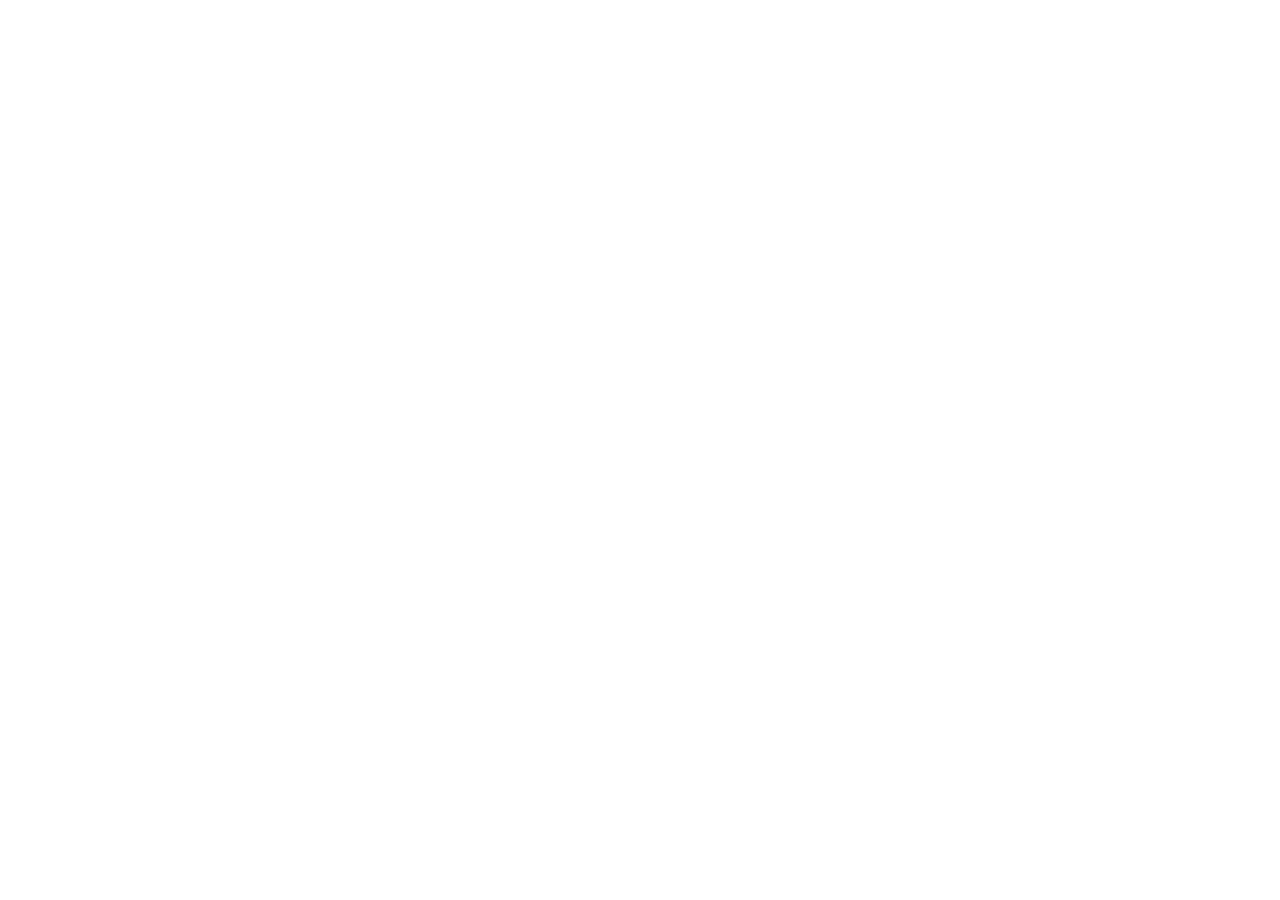
==== simulation/index.html @ 8023aec8 "https://virtual-labs.github.io/exp-minimum-spanning-tree-iiith click on the link to test your code." ====
<!DOCTYPE html>
<html>
<head>
	<!-- Add CSS at the head of HTML file -->
    <link rel="stylesheet" href="./css/main.css">
</head>
<body>
		<!-- Your code goes here-->

	<!-- Add JS at the bottom of HTML file --> 
        <script src="./js/main.js"></script>
<script src="../assets/js/iframeResize.js"></script></body>
</html>
---- simulation/css/main.css ----
/* You CSS goes in here */
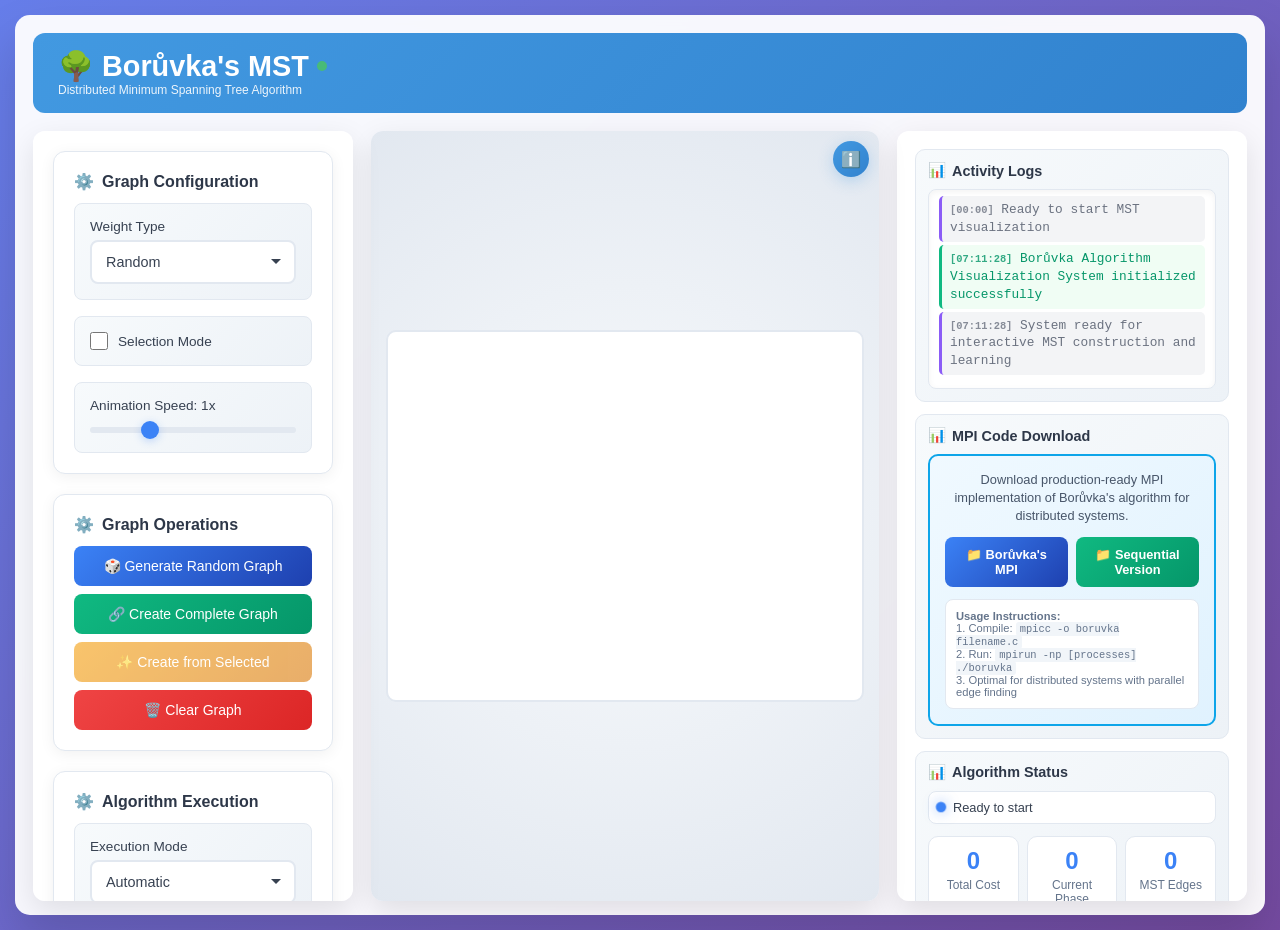
==== commit 1984b92e: "https://virtual-labs.github.io/exp-minimum-spanning-tree-iiith click on the link to test your code." ====
--- a/simulation/index.html
+++ b/simulation/index.html
@@ -1,13 +1,355 @@
 <!DOCTYPE html>
-<html>
+<html lang="en">
 <head>
-	<!-- Add CSS at the head of HTML file -->
-    <link rel="stylesheet" href="./css/main.css">
+    <meta charset="UTF-8">
+    <meta name="viewport" content="width=device-width, initial-scale=1.0, maximum-scale=1.0, user-scalable=no">
+    <meta name="description" content="Interactive visualization of Borůvka's Minimum Spanning Tree Algorithm for distributed systems">
+    <meta name="theme-color" content="#4299e1">
+    <title>Borůvka's MST Algorithm Visualizer</title>
+    <link rel="stylesheet" href="styles.css">
 </head>
 <body>
-		<!-- Your code goes here-->
-
-	<!-- Add JS at the bottom of HTML file --> 
-        <script src="./js/main.js"></script>
-<script src="../assets/js/iframeResize.js"></script></body>
-</html>
+    <div class="app-container">
+        <header class="header">
+            <div>
+                <h1>
+                    🌳 Borůvka's MST
+                    <div class="status-indicator"></div>
+                </h1>
+                <div class="subtitle">
+                    Distributed Minimum Spanning Tree Algorithm
+                </div>
+            </div>
+            <button class="mobile-nav-toggle" id="mobileNavToggle" aria-label="Toggle controls menu">
+                <div class="hamburger">
+                    <span></span>
+                    <span></span>
+                    <span></span>
+                </div>
+                <span>Controls</span>
+            </button>
+        </header>
+
+        <!-- Overlay for mobile panel -->
+        <div class="panel-overlay" id="panelOverlay"></div>
+
+        <div class="controls-panel" id="controlsPanel">
+            <div class="control-section">
+                <h3>Graph Configuration</h3>
+                <div class="control-group">
+                    <label for="weightType">Weight Type</label>
+                    <select id="weightType" onchange="updateWeightType()">
+                        <option value="random" selected>Random</option>
+                        <option value="distance">Distance-based</option>
+                    </select>
+                </div>
+
+                <div class="control-group">
+                    <div class="checkbox-group">
+                        <input type="checkbox" id="selectMode" onchange="toggleSelectMode()">
+                        <label for="selectMode">Selection Mode</label>
+                    </div>
+                </div>
+
+                <div class="control-group">
+                    <label for="speed">Animation Speed: <span id="speedValue">1x</span></label>
+                    <input type="range" id="speed" class="speed-slider" min="0.25" max="3" step="0.25" value="1" oninput="updateSpeedDisplay()">
+                </div>
+            </div>
+
+            <div class="control-section">
+                <h3>Graph Operations</h3>
+                <button class="btn btn-primary" onclick="generateRandomGraph()">
+                    🎲 Generate Random Graph
+                </button>
+                
+                <button class="btn btn-success" onclick="createCompleteGraph()" id="completeGraphBtn">
+                    🔗 Create Complete Graph
+                </button>
+                
+                <button class="btn btn-warning" onclick="createGraphFromSelected()" id="createGraphBtn" disabled>
+                    ✨ Create from Selected
+                </button>
+                
+                <button class="btn btn-danger" onclick="clearGraph()">
+                    🗑️ Clear Graph
+                </button>
+            </div>
+
+            <div class="control-section">
+                <h3>Algorithm Execution</h3>
+                <div class="control-group">
+                    <label for="executionMode">Execution Mode</label>
+                    <select id="executionMode" onchange="updateExecutionMode()">
+                        <option value="automatic" selected>Automatic</option>
+                        <option value="manual">Step-by-Step (Manual)</option>
+                    </select>
+                </div>
+                
+                <button class="btn btn-success" onclick="startDistributedBoruvka()" id="distributedBtn">
+                    📡 Run Distributed Borůvka's Algorithm
+                </button>
+                
+                <button class="btn btn-warning" onclick="nextStep()" id="nextStepBtn" disabled style="display: none;">
+                    ➡️ Next Step / Start Algorithm
+                </button>
+                
+                <button class="btn btn-warning" onclick="resetVisualization()" id="resetBtn">
+                    🔄 Reset Visualization
+                </button>
+            </div>
+
+            <div class="selected-points" id="selectedPointsPanel">
+                <h5>Selected Points</h5>
+                <div class="point-list" id="selectedPointsList"></div>
+            </div>
+        </div>
+
+        <div class="experiment-area">
+            <button class="info-btn" id="infoBtn" onclick="showInfo()" title="Information Guide (F1 or Ctrl+H)">ℹ️</button>
+            <canvas id="canvas" width="900" height="700"></canvas>
+        </div>
+
+        <div class="observations-panel">
+            <div class="status-section">
+                <h4>Activity Logs</h4>
+                <div class="logs" id="activityLogs">
+                    <div class="log-entry message">
+                        <span class="timestamp">[00:00]</span> Ready to start MST visualization
+                    </div>
+                </div>
+            </div>
+
+            <div class="status-section">
+                <h4>MPI Code Download</h4>
+                <div class="mpi-download-section">
+                    <div class="mpi-description">
+                        Download production-ready MPI implementation of Borůvka's algorithm for distributed systems.
+                    </div>
+                    
+                    <div class="mpi-buttons">
+                        <button onclick="downloadMPIBoruvka()" class="mpi-btn">
+                            📁 Borůvka's MPI
+                        </button>
+                        <button onclick="downloadSequentialBoruvka()" class="mpi-btn secondary">
+                            📁 Sequential Version
+                        </button>
+                    </div>
+                    
+                    <div class="mpi-instructions">
+                        <strong>Usage Instructions:</strong><br>
+                        1. Compile: <code>mpicc -o boruvka filename.c</code><br>
+                        2. Run: <code>mpirun -np [processes] ./boruvka</code><br>
+                        3. Optimal for distributed systems with parallel edge finding
+                    </div>
+                </div>
+            </div>
+
+            <div class="status-section">
+                <h4>Algorithm Status</h4>
+                <div class="step-indicator">
+                    <div class="step-dot active"></div>
+                    <div class="step-text" id="currentStep">Ready to start</div>
+                </div>
+                
+                <div class="stats-grid">
+                    <div class="stat-card">
+                        <div class="stat-value" id="totalCost">0</div>
+                        <div class="stat-label">Total Cost</div>
+                    </div>
+                    <div class="stat-card">
+                        <div class="stat-value" id="currentPhase">0</div>
+                        <div class="stat-label">Current Phase</div>
+                    </div>
+                    <div class="stat-card">
+                        <div class="stat-value" id="edgesInMST">0</div>
+                        <div class="stat-label">MST Edges</div>
+                    </div>
+                </div>
+            </div>
+
+            <div class="graph-info">
+                <h5>Graph Analysis</h5>
+                <p><strong>Vertices:</strong> <span id="vertexCount">0</span></p>
+                <p><strong>Edges:</strong> <span id="edgeCount">0</span></p>
+                <p><strong>Connected:</strong> <span id="connectivity">Unknown</span></p>
+                <p><strong>Density:</strong> <span id="density">0%</span></p>
+            </div>
+        </div>
+    </div>
+
+    <!-- Notification -->
+    <div class="notification" id="notification">
+        <span id="notificationText"></span>
+    </div>
+
+
+    <!-- Mobile Portrait Orientation Overlay -->
+    <div class="rotate-device-overlay">
+        <div class="rotate-icon">📱➡️📲</div>
+        <h2>Please Rotate Your Device</h2>
+        <p>For the best experience, please rotate your device to landscape mode to view this MST algorithm visualization.</p>
+    </div>
+
+    <!-- Info Modal -->
+    <div class="modal-overlay" id="infoModal">
+        <div class="modal-content">
+            <div class="modal-header">
+                <h2>🌳 Borůvka's MST Algorithm - Complete Guide</h2>
+                <button class="modal-close" onclick="hideInfo()">&times;</button>
+            </div>
+            <div class="modal-body">
+                <div class="guide-section">
+                    <h3>🎯 What is Borůvka's Algorithm?</h3>
+                    <p><strong>Borůvka's Algorithm</strong> is a greedy algorithm for finding the Minimum Spanning Tree (MST) of a connected, weighted graph. Developed by Otakar Borůvka in 1926, it was the first MST algorithm ever published.</p>
+                    <ul>
+                        <li><strong>Time Complexity:</strong> O(E log V) where E = edges, V = vertices</li>
+                        <li><strong>Space Complexity:</strong> O(V) for Union-Find data structure</li>
+                        <li><strong>Parallel Nature:</strong> Naturally suited for distributed computation</li>
+                        <li><strong>Applications:</strong> Network design, clustering, circuit design</li>
+                    </ul>
+                </div>
+
+                <div class="guide-section">
+                    <h3>🧮 Algorithm Steps</h3>
+                    <ol>
+                        <li><strong>Initialize:</strong> Each vertex starts as its own component</li>
+                        <li><strong>Find Minimum Edges:</strong> For each component, find the minimum weight edge leaving it</li>
+                        <li><strong>Add to MST:</strong> Add all minimum edges to the MST (avoiding cycles using Union-Find)</li>
+                        <li><strong>Update Components:</strong> Merge components connected by new edges</li>
+                        <li><strong>Repeat:</strong> Continue until only one component remains</li>
+                    </ol>
+                    <div class="formula-box">
+                        <strong>Key Property:</strong> Each phase reduces the number of components by at least half<br>
+                        <strong>Phases:</strong> At most log V phases needed for completion
+                    </div>
+                </div>
+
+                <div class="guide-section">
+                    <h3>🔧 Graph Configuration</h3>
+                    <ul>
+                        <li><strong>Weight Types:</strong>
+                            <ul>
+                                <li><em>Random:</em> Random integer weights (1-20)</li>
+                                <li><em>Distance-based:</em> Weights based on Euclidean distance</li>
+                            </ul>
+                        </li>
+                        <li><strong>Selection Mode:</strong> Click vertices to select them for custom graph creation</li>
+                        <li><strong>Animation Speed:</strong> Control visualization speed (0.25x to 3x)</li>
+                    </ul>
+                </div>
+
+                <div class="guide-section">
+                    <h3>🎮 Graph Operations</h3>
+                    <ul>
+                        <li><strong>Generate Random Graph:</strong> Creates 6-8 vertices with random edges</li>
+                        <li><strong>Create Complete Graph:</strong> Connects all existing vertices</li>
+                        <li><strong>Create from Selected:</strong> Creates graph using only selected vertices</li>
+                        <li><strong>Manual Creation:</strong> Click to add vertices, click two vertices to add edges</li>
+                        <li><strong>Clear Graph:</strong> Removes all vertices and edges</li>
+                    </ul>
+                </div>
+
+                <div class="guide-section">
+                    <h3>⚙️ Execution Modes</h3>
+                    <ul>
+                        <li><strong>Automatic Mode:</strong> Algorithm runs with smooth animations between steps</li>
+                        <li><strong>Step-by-Step (Manual):</strong> Use "Next Step" button to advance through each phase</li>
+                        <li><strong>Standard Borůvka:</strong> Classic centralized version of the algorithm</li>
+                        <li><strong>Distributed Version:</strong> Simulates parallel processing with visual processor highlighting</li>
+                    </ul>
+                </div>
+
+                <div class="guide-section">
+                    <h3>📊 Visual Elements</h3>
+                    <ul>
+                        <li><strong>Vertices:</strong> Blue circles with component labels (C1, C2, etc.)</li>
+                        <li><strong>Edges:</strong> Lines with weight labels</li>
+                        <li><strong>MST Edges:</strong> Thick green lines when added to MST</li>
+                        <li><strong>Minimum Edges:</strong> Highlighted in yellow during selection</li>
+                        <li><strong>Selected Vertices:</strong> Orange outline in selection mode</li>
+                        <li><strong>Processors:</strong> Yellow highlighting during distributed simulation</li>
+                    </ul>
+                </div>
+
+                <div class="guide-section">
+                    <h3>📈 Performance Metrics</h3>
+                    <ul>
+                        <li><strong>Total Cost:</strong> Sum of weights of edges in MST</li>
+                        <li><strong>Current Phase:</strong> Which phase of the algorithm is executing</li>
+                        <li><strong>Components:</strong> Number of remaining separate components</li>
+                        <li><strong>MST Edges:</strong> Number of edges currently in the MST</li>
+                        <li><strong>Graph Stats:</strong> Vertices, edges, connectivity, and density</li>
+                    </ul>
+                </div>
+
+                <div class="guide-section">
+                    <h3>🌐 Distributed Computing</h3>
+                    <p>Borůvka's algorithm is particularly well-suited for parallel and distributed computing:</p>
+                    <ul>
+                        <li><strong>Parallel Edge Finding:</strong> Each processor can independently find minimum edges for assigned components</li>
+                        <li><strong>Communication Phase:</strong> Processors exchange minimum edge information</li>
+                        <li><strong>Synchronization:</strong> All processors must complete before next phase</li>
+                        <li><strong>MPI Implementation:</strong> Download production-ready MPI code for real distributed systems</li>
+                    </ul>
+                </div>
+
+                <div class="guide-section">
+                    <h3>🧪 Educational Experiments</h3>
+                    <ol>
+                        <li><strong>Basic MST:</strong> Create simple connected graph, run algorithm in manual mode</li>
+                        <li><strong>Compare Modes:</strong> Run same graph in automatic vs manual mode</li>
+                        <li><strong>Distributed vs Centralized:</strong> Compare standard vs distributed versions</li>
+                        <li><strong>Graph Types:</strong> Test on complete graphs, sparse graphs, different densities</li>
+                        <li><strong>Weight Impact:</strong> Compare random vs distance-based weights</li>
+                        <li><strong>Scalability:</strong> Test with different graph sizes</li>
+                    </ol>
+                </div>
+
+                <div class="guide-section">
+                    <h3>🎯 How to Use This Visualizer</h3>
+                    <ol>
+                        <li><strong>Create Graph:</strong> Generate random graph or manually create vertices/edges</li>
+                        <li><strong>Choose Mode:</strong> Select automatic or step-by-step execution</li>
+                        <li><strong>Configure:</strong> Adjust animation speed and weight type</li>
+                        <li><strong>Run Algorithm:</strong> Click "Run Borůvka's Algorithm" or "Run Distributed Version"</li>
+                        <li><strong>Observe:</strong> Watch component merging and MST construction</li>
+                        <li><strong>Analyze:</strong> Review performance metrics and activity logs</li>
+                    </ol>
+                </div>
+
+                <div class="guide-section">
+                    <h3>💡 Key Insights</h3>
+                    <ul>
+                        <li><strong>Greedy Choice:</strong> Always selecting minimum edges guarantees optimal MST</li>
+                        <li><strong>Component Reduction:</strong> Each phase significantly reduces component count</li>
+                        <li><strong>Distributed Advantage:</strong> Natural parallelism makes it ideal for large-scale systems</li>
+                        <li><strong>Cycle Prevention:</strong> Union-Find ensures no cycles are created</li>
+                        <li><strong>Historical Significance:</strong> First MST algorithm, predating Prim's and Kruskal's</li>
+                    </ul>
+                </div>
+
+                <div class="guide-section">
+                    <h3>⌨️ Keyboard Shortcuts & Controls</h3>
+                    <ul>
+                        <li><strong>F1 or Ctrl+H:</strong> Open/close this help guide</li>
+                        <li><strong>Escape:</strong> Close this modal</li>
+                        <li><strong>Mouse Controls:</strong>
+                            <ul>
+                                <li>Click empty space: Add vertex</li>
+                                <li>Click vertex then another: Add edge</li>
+                                <li>Selection mode: Click to select/deselect vertices</li>
+                            </ul>
+                        </li>
+                        <li><strong>Speed Slider:</strong> Adjust animation speed in real-time</li>
+                    </ul>
+                </div>
+            </div>
+        </div>
+    </div>
+
+    <script src="script.js"></script>
+<script src="../assets/js/iframeResize.js"></script>
+        
+        </body>
+</html>
--- a/simulation/styles.css
+++ b/simulation/styles.css
@@ -0,0 +1,1531 @@
+        * {
+            margin: 0;
+            padding: 0;
+            box-sizing: border-box;
+        }
+
+        :root {
+            --primary-color: #4299e1;
+            --primary-dark: #3182ce;
+            --success-color: #10b981;
+            --warning-color: #f59e0b;
+            --danger-color: #ef4444;
+            --text-color: #1a202c;
+            --text-muted: #64748b;
+            --bg-gradient: linear-gradient(135deg, #667eea 0%, #764ba2 100%);
+            --card-shadow: 0 10px 30px rgba(0,0,0,0.1);
+            --header-height: 60px;
+            --mobile-nav-height: 50px;
+        }
+
+        body {
+            font-family: 'Inter', -apple-system, BlinkMacSystemFont, 'Segoe UI', Roboto, sans-serif;
+            background: var(--bg-gradient);
+            min-height: 100vh;
+            color: var(--text-color);
+            overflow-x: hidden;
+        }
+
+        /* Mobile-first base layout */
+        .app-container {
+            display: flex;
+            flex-direction: column;
+            min-height: 100vh;
+            max-width: 1800px;
+            margin: 0 auto;
+            background: rgba(255, 255, 255, 0.95);
+            backdrop-filter: blur(10px);
+        }
+
+        .header {
+            display: flex;
+            align-items: center;
+            justify-content: space-between;
+            padding: 10px 15px;
+            background: linear-gradient(135deg, var(--primary-color) 0%, var(--primary-dark) 100%);
+            color: white;
+            position: sticky;
+            top: 0;
+            z-index: 100;
+            min-height: var(--header-height);
+        }
+
+        .header h1 {
+            font-size: 1rem;
+            font-weight: 700;
+            display: flex;
+            align-items: center;
+            gap: 8px;
+            flex-wrap: wrap;
+        }
+
+        .header .subtitle {
+            font-size: 0.75rem;
+            opacity: 0.9;
+            display: none;
+        }
+
+        .header .status-indicator {
+            width: 10px;
+            height: 10px;
+            border-radius: 50%;
+            background: #48bb78;
+            animation: pulse 2s infinite;
+            flex-shrink: 0;
+        }
+
+        /* Mobile navigation toggle */
+        .mobile-nav-toggle {
+            display: flex;
+            background: rgba(255,255,255,0.2);
+            border: none;
+            color: white;
+            padding: 8px 12px;
+            border-radius: 8px;
+            cursor: pointer;
+            font-size: 0.85rem;
+            align-items: center;
+            gap: 6px;
+            transition: background 0.3s;
+        }
+
+        .mobile-nav-toggle:hover {
+            background: rgba(255,255,255,0.3);
+        }
+
+        .mobile-nav-toggle .hamburger {
+            display: flex;
+            flex-direction: column;
+            gap: 3px;
+        }
+
+        .mobile-nav-toggle .hamburger span {
+            display: block;
+            width: 18px;
+            height: 2px;
+            background: white;
+            border-radius: 1px;
+            transition: all 0.3s;
+        }
+
+        .mobile-nav-toggle.active .hamburger span:nth-child(1) {
+            transform: rotate(45deg) translate(4px, 4px);
+        }
+
+        .mobile-nav-toggle.active .hamburger span:nth-child(2) {
+            opacity: 0;
+        }
+
+        .mobile-nav-toggle.active .hamburger span:nth-child(3) {
+            transform: rotate(-45deg) translate(4px, -4px);
+        }
+
+        @keyframes pulse {
+            0%, 100% { opacity: 1; transform: scale(1); }
+            50% { opacity: 0.7; transform: scale(1.1); }
+        }
+
+        /* Mobile panel overlay */
+        .panel-overlay {
+            display: none;
+            position: fixed;
+            top: 0;
+            left: 0;
+            right: 0;
+            bottom: 0;
+            background: rgba(0,0,0,0.5);
+            z-index: 90;
+        }
+
+        .panel-overlay.active {
+            display: block;
+        }
+
+        .controls-panel {
+            background: white;
+            padding: 15px;
+            display: none;
+            flex-direction: column;
+            gap: 15px;
+            position: fixed;
+            top: var(--header-height);
+            left: 0;
+            right: 0;
+            bottom: 0;
+            z-index: 95;
+            overflow-y: auto;
+            transform: translateX(-100%);
+            transition: transform 0.3s ease;
+        }
+
+        .controls-panel.active {
+            display: flex;
+            transform: translateX(0);
+        }
+
+        .controls-panel::-webkit-scrollbar {
+            width: 6px;
+        }
+
+        .controls-panel::-webkit-scrollbar-track {
+            background: #f1f5f9;
+            border-radius: 3px;
+        }
+
+        .controls-panel::-webkit-scrollbar-thumb {
+            background: var(--primary-color);
+            border-radius: 3px;
+        }
+
+        .experiment-area {
+            position: relative;
+            overflow: hidden;
+            background: radial-gradient(circle at 50% 50%, #f8fafc 0%, #e2e8f0 100%);
+            display: flex;
+            align-items: center;
+            justify-content: center;
+            padding: 10px;
+            flex: 1;
+            min-height: 300px;
+        }
+
+        .info-btn {
+            position: absolute;
+            top: 10px;
+            right: 10px;
+            width: 36px;
+            height: 36px;
+            border-radius: 50%;
+            border: none;
+            background: linear-gradient(135deg, var(--primary-color) 0%, var(--primary-dark) 100%);
+            color: white;
+            font-size: 16px;
+            font-weight: bold;
+            cursor: pointer;
+            z-index: 10;
+            box-shadow: 0 4px 15px rgba(66, 153, 225, 0.3);
+            transition: all 0.3s ease;
+            display: flex;
+            align-items: center;
+            justify-content: center;
+        }
+
+        .info-btn:hover {
+            transform: scale(1.1);
+            box-shadow: 0 6px 20px rgba(66, 153, 225, 0.5);
+        }
+
+        .info-btn:active {
+            transform: scale(0.95);
+        }
+
+        .canvas-container {
+            flex: 1;
+            display: flex;
+            align-items: center;
+            justify-content: center;
+            padding: 10px;
+            position: relative;
+        }
+
+        .observations-panel {
+            background: white;
+            padding: 15px;
+            display: flex;
+            flex-direction: column;
+            gap: 12px;
+            max-height: 40vh;
+            overflow-y: auto;
+        }
+
+        .observations-panel::-webkit-scrollbar {
+            width: 6px;
+        }
+
+        .observations-panel::-webkit-scrollbar-track {
+            background: #f1f5f9;
+            border-radius: 3px;
+        }
+
+        .observations-panel::-webkit-scrollbar-thumb {
+            background: var(--primary-color);
+            border-radius: 3px;
+        }
+
+        /* Collapsible sections for mobile */
+        .section-header {
+            display: flex;
+            justify-content: space-between;
+            align-items: center;
+            cursor: pointer;
+            padding: 5px 0;
+        }
+
+        .section-header .toggle-icon {
+            transition: transform 0.3s;
+            font-size: 0.8rem;
+        }
+
+        .section-header.collapsed .toggle-icon {
+            transform: rotate(-90deg);
+        }
+
+        .section-content {
+            overflow: hidden;
+            transition: max-height 0.3s ease;
+        }
+
+        .section-content.collapsed {
+            max-height: 0 !important;
+            padding: 0;
+            margin: 0;
+        }
+
+        .control-section {
+            background: white;
+            border-radius: 12px;
+            padding: 15px;
+            box-shadow: 0 3px 15px rgba(0,0,0,0.06);
+            border: 1px solid #e2e8f0;
+        }
+
+        .control-section h3 {
+            color: #2d3748;
+            margin-bottom: 12px;
+            font-size: 0.95em;
+            font-weight: 600;
+            display: flex;
+            align-items: center;
+            gap: 8px;
+        }
+
+        .control-section h3::before {
+            content: '⚙️';
+            font-size: 1em;
+        }
+
+        .control-group {
+            margin-bottom: 12px;
+            padding: 12px;
+            background: linear-gradient(135deg, #f7fafc 0%, #edf2f7 100%);
+            border-radius: 8px;
+            border: 1px solid #e2e8f0;
+        }
+
+        .control-group:last-child {
+            margin-bottom: 0;
+        }
+
+        .control-group label {
+            display: block;
+            margin-bottom: 6px;
+            font-size: 0.8rem;
+            font-weight: 500;
+            color: #374151;
+        }
+
+        .control-group select {
+            width: 100%;
+            padding: 10px 12px;
+            border: 2px solid #e2e8f0;
+            border-radius: 8px;
+            background: white;
+            color: #374151;
+            font-size: 0.85rem;
+            transition: all 0.2s ease;
+            -webkit-appearance: none;
+            appearance: none;
+            background-image: url("data:image/svg+xml,%3Csvg xmlns='http://www.w3.org/2000/svg' width='12' height='12' viewBox='0 0 12 12'%3E%3Cpath fill='%23374151' d='M6 8L1 3h10z'/%3E%3C/svg%3E");
+            background-repeat: no-repeat;
+            background-position: right 12px center;
+        }
+
+        .control-group select:focus {
+            outline: none;
+            border-color: #3b82f6;
+            box-shadow: 0 0 0 3px rgba(59, 130, 246, 0.1);
+        }
+
+        .checkbox-group {
+            display: flex;
+            align-items: center;
+            gap: 10px;
+        }
+
+        .checkbox-group input[type="checkbox"] {
+            width: 18px;
+            height: 18px;
+            accent-color: #3b82f6;
+            cursor: pointer;
+        }
+
+        .checkbox-group label {
+            margin-bottom: 0;
+            cursor: pointer;
+        }
+
+        .btn {
+            width: 100%;
+            padding: 10px 14px;
+            border: none;
+            border-radius: 8px;
+            font-size: 0.8rem;
+            font-weight: 500;
+            cursor: pointer;
+            transition: all 0.2s ease;
+            display: flex;
+            align-items: center;
+            justify-content: center;
+            gap: 6px;
+            margin-bottom: 6px;
+            touch-action: manipulation;
+        }
+
+        .btn:last-child {
+            margin-bottom: 0;
+        }
+
+        .btn:hover {
+            transform: translateY(-1px);
+            box-shadow: 0 4px 12px rgba(0, 0, 0, 0.15);
+        }
+
+        .btn:active {
+            transform: translateY(0);
+        }
+
+        .btn:disabled {
+            opacity: 0.6;
+            cursor: not-allowed;
+            transform: none;
+            box-shadow: none;
+        }
+
+        .btn-primary {
+            background: linear-gradient(135deg, #3b82f6, #1e40af);
+            color: white;
+        }
+
+        .btn-success {
+            background: linear-gradient(135deg, #10b981, #059669);
+            color: white;
+        }
+
+        .btn-warning {
+            background: linear-gradient(135deg, #f59e0b, #d97706);
+            color: white;
+        }
+
+        .btn-danger {
+            background: linear-gradient(135deg, #ef4444, #dc2626);
+            color: white;
+        }
+
+        #canvas {
+            border: 2px solid #e2e8f0;
+            border-radius: 10px;
+            cursor: crosshair;
+            transition: border-color 0.3s;
+            background: white;
+            position: relative;
+            max-width: 100%;
+            max-height: 100%;
+            touch-action: none;
+        }
+
+        #canvas:hover {
+            border-color: #3b82f6;
+        }
+
+        .legend {
+            background: white;
+            border-radius: 8px;
+            padding: 12px;
+            border: 1px solid #e2e8f0;
+            font-size: 0.8rem;
+        }
+
+        .legend h5 {
+            color: #2d3748;
+            margin-bottom: 8px;
+            font-size: 0.85em;
+            font-weight: 600;
+        }
+
+        .legend-item {
+            display: flex;
+            align-items: center;
+            gap: 8px;
+            margin-bottom: 6px;
+            font-size: 0.75em;
+            color: var(--text-muted);
+        }
+
+        .legend-color {
+            width: 12px;
+            height: 12px;
+            border-radius: 50%;
+            border: 2px solid white;
+            box-shadow: 0 0 0 1px #e2e8f0;
+            flex-shrink: 0;
+        }
+
+        .status-section {
+            background: linear-gradient(135deg, #f7fafc 0%, #edf2f7 100%);
+            border-radius: 10px;
+            padding: 12px;
+            border: 1px solid #e2e8f0;
+        }
+
+        .status-section h4 {
+            color: #2d3748;
+            margin-bottom: 10px;
+            font-size: 0.9em;
+            font-weight: 600;
+            display: flex;
+            align-items: center;
+            gap: 6px;
+        }
+
+        .status-section h4::before {
+            content: '📊';
+            font-size: 1em;
+        }
+
+        .step-indicator {
+            display: flex;
+            align-items: center;
+            gap: 8px;
+            margin-bottom: 12px;
+            padding: 8px;
+            background: white;
+            border-radius: 8px;
+            border: 1px solid #e2e8f0;
+        }
+
+        .step-dot {
+            width: 8px;
+            height: 8px;
+            border-radius: 50%;
+            background: #e2e8f0;
+            transition: all 0.3s ease;
+            flex-shrink: 0;
+        }
+
+        .step-dot.active {
+            background: #3b82f6;
+            transform: scale(1.3);
+            box-shadow: 0 0 10px rgba(59, 130, 246, 0.5);
+        }
+
+        .step-text {
+            font-size: 0.8em;
+            font-weight: 500;
+            color: #374151;
+        }
+
+        .stats-grid {
+            display: grid;
+            grid-template-columns: repeat(3, 1fr);
+            gap: 8px;
+            margin-bottom: 12px;
+        }
+
+        .stat-card {
+            background: white;
+            border-radius: 10px;
+            padding: 10px 8px;
+            text-align: center;
+            border: 1px solid #e2e8f0;
+            transition: all 0.3s ease;
+        }
+
+        .stat-card:hover {
+            transform: translateY(-2px);
+            box-shadow: 0 8px 24px rgba(0, 0, 0, 0.1);
+        }
+
+        .stat-value {
+            font-size: 1.2rem;
+            font-weight: 700;
+            color: #3b82f6;
+            margin-bottom: 3px;
+        }
+
+        .stat-label {
+            font-size: 0.65rem;
+            color: var(--text-muted);
+            font-weight: 500;
+        }
+
+        .speed-control {
+            margin-bottom: 12px;
+        }
+
+        .speed-control label {
+            display: block;
+            margin-bottom: 6px;
+            font-size: 0.8rem;
+            font-weight: 500;
+            color: #374151;
+        }
+
+        .speed-slider {
+            width: 100%;
+            height: 6px;
+            border-radius: 3px;
+            background: #e2e8f0;
+            outline: none;
+            appearance: none;
+            cursor: pointer;
+        }
+
+        .speed-slider::-webkit-slider-thumb {
+            appearance: none;
+            width: 18px;
+            height: 18px;
+            border-radius: 50%;
+            background: #3b82f6;
+            cursor: pointer;
+            box-shadow: 0 2px 8px rgba(59, 130, 246, 0.3);
+        }
+
+        .logs {
+            height: 150px;
+            overflow-y: auto;
+            font-family: 'Monaco', 'Menlo', 'Ubuntu Mono', monospace;
+            font-size: 0.7rem;
+            line-height: 1.4;
+            background: white;
+            border-radius: 8px;
+            padding: 10px;
+            border: 1px solid #e2e8f0;
+            box-shadow: inset 0 2px 6px rgba(0, 0, 0, 0.05);
+        }
+
+        .log-entry {
+            margin: 3px 0;
+            padding: 5px 8px;
+            border-radius: 5px;
+            background: #f8fafc;
+            border-left: 3px solid #94a3b8;
+            word-break: break-word;
+        }
+
+        .log-entry.node {
+            border-left-color: #3b82f6;
+            background: #eff6ff;
+            color: #2563eb;
+        }
+
+        .log-entry.success {
+            border-left-color: #10b981;
+            background: #f0fdf4;
+            color: #059669;
+        }
+
+        .log-entry.algorithm {
+            border-left-color: #f59e0b;
+            background: #fffbeb;
+            color: #d97706;
+        }
+
+        .log-entry.message {
+            border-left-color: #8b5cf6;
+            background: #f3f4f6;
+            color: #6b7280;
+        }
+
+        .timestamp {
+            font-weight: bold;
+            opacity: 0.8;
+            font-size: 0.65rem;
+        }
+
+        .graph-info {
+            background: white;
+            border-radius: 8px;
+            padding: 12px;
+            border: 1px solid #e2e8f0;
+        }
+
+        .graph-info h5 {
+            color: #2d3748;
+            margin-bottom: 8px;
+            font-size: 0.85em;
+            font-weight: 600;
+        }
+
+        .graph-info p {
+            font-size: 0.75em;
+            color: var(--text-muted);
+            margin-bottom: 4px;
+        }
+
+        .selected-points {
+            background: white;
+            border-radius: 8px;
+            padding: 12px;
+            border: 1px solid #e2e8f0;
+            margin-top: 12px;
+            display: none;
+        }
+
+        .selected-points h5 {
+            color: #2d3748;
+            margin-bottom: 8px;
+            font-size: 0.85em;
+            font-weight: 600;
+        }
+
+        .point-list {
+            display: flex;
+            flex-wrap: wrap;
+            gap: 6px;
+        }
+
+        .point-tag {
+            background: #3b82f6;
+            color: white;
+            padding: 3px 8px;
+            border-radius: 12px;
+            font-size: 0.7em;
+            font-weight: 500;
+        }
+
+        .complexity-info {
+            background: white;
+            border-radius: 8px;
+            padding: 12px;
+            border: 1px solid #e2e8f0;
+        }
+
+        .complexity-info h5 {
+            color: #2d3748;
+            margin-bottom: 6px;
+            font-size: 0.85em;
+            font-weight: 600;
+        }
+
+        .complexity-info p {
+            font-size: 0.75em;
+            color: var(--text-muted);
+            margin-bottom: 3px;
+        }
+
+        .notification {
+            position: fixed;
+            top: 70px;
+            right: 10px;
+            left: 10px;
+            padding: 12px 15px;
+            border-radius: 10px;
+            box-shadow: 0 5px 15px rgba(0, 0, 0, 0.2);
+            transform: translateY(-100%);
+            opacity: 0;
+            transition: all 0.3s ease;
+            z-index: 1000;
+            font-size: 0.85rem;
+        }
+
+        .notification.show {
+            transform: translateY(0);
+            opacity: 1;
+        }
+
+        .notification.success {
+            background: #10b981;
+            color: white;
+        }
+
+        .notification.error {
+            background: #ef4444;
+            color: white;
+        }
+
+        .notification.warning {
+            background: #f59e0b;
+            color: white;
+        }
+
+        .notification.info {
+            background: #3b82f6;
+            color: white;
+        }
+
+        /* MPI Download section mobile styles */
+        .mpi-download-section {
+            background: linear-gradient(135deg, #f0f9ff, #e0f2fe);
+            border: 2px solid #0ea5e9;
+            border-radius: 10px;
+            padding: 15px;
+            text-align: center;
+        }
+
+        .mpi-download-section .mpi-description {
+            font-size: 0.8rem;
+            color: #475569;
+            margin-bottom: 12px;
+            line-height: 1.4;
+        }
+
+        .mpi-download-section .mpi-buttons {
+            display: flex;
+            flex-direction: column;
+            gap: 8px;
+            margin-bottom: 12px;
+        }
+
+        .mpi-download-section .mpi-btn {
+            flex: 1;
+            background: linear-gradient(135deg, #3b82f6, #1e40af);
+            color: white;
+            border: none;
+            border-radius: 8px;
+            padding: 10px;
+            font-size: 0.8rem;
+            font-weight: 600;
+            cursor: pointer;
+            transition: all 0.3s ease;
+        }
+
+        .mpi-download-section .mpi-btn.secondary {
+            background: linear-gradient(135deg, #10b981, #059669);
+        }
+
+        .mpi-download-section .mpi-instructions {
+            font-size: 0.7rem;
+            color: #64748b;
+            text-align: left;
+            background: white;
+            padding: 10px;
+            border-radius: 8px;
+            border: 1px solid #e2e8f0;
+        }
+
+        .mpi-download-section .mpi-instructions code {
+            background: #f1f5f9;
+            padding: 1px 4px;
+            border-radius: 3px;
+            font-size: 0.65rem;
+        }
+
+        /* ===============================================
+           RESPONSIVE BREAKPOINTS - Mobile First Design
+           =============================================== */
+
+        /* Small Mobile Devices (320px - 480px) */
+        @media (min-width: 320px) {
+            .header h1 {
+                font-size: 0.9rem;
+            }
+            
+            .stats-grid {
+                grid-template-columns: repeat(3, 1fr);
+            }
+        }
+
+        /* Large Mobile / Small Tablets (481px - 767px) */
+        @media (min-width: 481px) {
+            .header {
+                padding: 12px 20px;
+            }
+            
+            .header h1 {
+                font-size: 1.1rem;
+            }
+            
+            .header .subtitle {
+                display: block;
+            }
+            
+            .notification {
+                left: auto;
+                right: 15px;
+                max-width: 350px;
+            }
+            
+            .experiment-area {
+                min-height: 350px;
+            }
+            
+            .mpi-download-section .mpi-buttons {
+                flex-direction: row;
+            }
+        }
+
+        /* Tablets Portrait (768px - 1023px) */
+        @media (min-width: 768px) {
+            :root {
+                --header-height: 70px;
+            }
+            
+            body {
+                padding: 10px;
+            }
+            
+            .app-container {
+                display: grid;
+                grid-template-columns: 1fr 1fr;
+                grid-template-rows: auto auto 1fr;
+                gap: 12px;
+                padding: 12px;
+                border-radius: 15px;
+                box-shadow: 0 25px 50px rgba(0,0,0,0.15);
+                height: calc(100vh - 20px);
+                overflow: hidden;
+            }
+            
+            .header {
+                grid-column: 1 / -1;
+                border-radius: 12px;
+                padding: 15px 20px;
+            }
+            
+            .header h1 {
+                font-size: 1.4rem;
+            }
+            
+            .mobile-nav-toggle {
+                display: none;
+            }
+            
+            .controls-panel {
+                display: flex;
+                position: static;
+                transform: none;
+                height: auto;
+                max-height: none;
+                overflow-y: auto;
+                border-radius: 12px;
+                box-shadow: var(--card-shadow);
+            }
+            
+            .experiment-area {
+                grid-column: 1 / -1;
+                min-height: 400px;
+                border-radius: 12px;
+                box-shadow: var(--card-shadow);
+            }
+            
+            .observations-panel {
+                grid-column: 1 / -1;
+                flex-direction: row;
+                flex-wrap: wrap;
+                max-height: 200px;
+                border-radius: 12px;
+                box-shadow: var(--card-shadow);
+            }
+            
+            .observations-panel .status-section {
+                flex: 1;
+                min-width: 200px;
+            }
+            
+            .observations-panel .graph-info {
+                flex: 0 0 180px;
+            }
+            
+            .logs {
+                height: 120px;
+            }
+            
+            .stat-value {
+                font-size: 1.3rem;
+            }
+            
+            .stat-label {
+                font-size: 0.7rem;
+            }
+        }
+
+        /* Tablets Landscape / Small Desktops (1024px - 1279px) */
+        @media (min-width: 1024px) {
+            :root {
+                --header-height: 80px;
+            }
+            
+            body {
+                padding: 15px;
+            }
+            
+            .app-container {
+                grid-template-columns: 280px 1fr 300px;
+                grid-template-rows: auto 1fr;
+                gap: 15px;
+                padding: 15px;
+                height: calc(100vh - 30px);
+            }
+            
+            .header {
+                grid-column: 1 / -1;
+                padding: 0 25px;
+                min-height: 70px;
+            }
+            
+            .header h1 {
+                font-size: 1.6rem;
+            }
+            
+            .controls-panel {
+                height: calc(100vh - 130px);
+                padding: 18px;
+                gap: 18px;
+            }
+            
+            .experiment-area {
+                grid-column: 2;
+                padding: 15px;
+            }
+            
+            .observations-panel {
+                grid-column: 3;
+                flex-direction: column;
+                flex-wrap: nowrap;
+                max-height: calc(100vh - 130px);
+                padding: 18px;
+            }
+            
+            .control-section {
+                padding: 18px;
+            }
+            
+            .control-section h3 {
+                font-size: 1em;
+            }
+            
+            .control-group {
+                padding: 14px;
+                margin-bottom: 14px;
+            }
+            
+            .btn {
+                padding: 11px 15px;
+                font-size: 0.85rem;
+            }
+            
+            .logs {
+                height: 180px;
+            }
+            
+            .stat-value {
+                font-size: 1.4rem;
+            }
+            
+            .notification {
+                top: 90px;
+            }
+        }
+
+        /* Large Desktops (1280px+) */
+        @media (min-width: 1280px) {
+            .app-container {
+                grid-template-columns: 320px 1fr 350px;
+                gap: 18px;
+                padding: 18px;
+            }
+            
+            .header {
+                min-height: 80px;
+            }
+            
+            .header h1 {
+                font-size: 1.8rem;
+            }
+            
+            .controls-panel {
+                padding: 20px;
+                gap: 20px;
+            }
+            
+            .control-section {
+                padding: 20px;
+            }
+            
+            .control-group {
+                padding: 15px;
+                margin-bottom: 16px;
+            }
+            
+            .control-group label {
+                font-size: 0.85rem;
+            }
+            
+            .control-group select {
+                padding: 12px 14px;
+                font-size: 0.9rem;
+            }
+            
+            .btn {
+                padding: 12px 16px;
+                font-size: 0.875rem;
+                margin-bottom: 8px;
+            }
+            
+            .logs {
+                height: 200px;
+                font-size: 0.8rem;
+            }
+            
+            .stat-value {
+                font-size: 1.5rem;
+            }
+            
+            .stat-label {
+                font-size: 0.75rem;
+            }
+        }
+
+        /* Extra Large Screens (1600px+) */
+        @media (min-width: 1600px) {
+            .app-container {
+                grid-template-columns: 350px 1fr 380px;
+            }
+            
+            .header h1 {
+                font-size: 2rem;
+            }
+        }
+
+        /* Mobile Landscape Mode */
+        @media screen and (max-width: 900px) and (orientation: landscape) {
+            :root {
+                --header-height: 50px;
+            }
+            
+            .app-container {
+                display: grid;
+                grid-template-columns: 240px 1fr 220px;
+                grid-template-rows: auto 1fr;
+                gap: 8px;
+                padding: 8px;
+                height: 100vh;
+                overflow: hidden;
+            }
+            
+            .header {
+                grid-column: 1 / -1;
+                padding: 8px 15px;
+                min-height: var(--header-height);
+            }
+            
+            .header h1 {
+                font-size: 1rem;
+            }
+            
+            .header .subtitle {
+                display: none;
+            }
+            
+            .mobile-nav-toggle {
+                display: none;
+            }
+            
+            .controls-panel {
+                display: flex;
+                position: static;
+                transform: none;
+                height: calc(100vh - var(--header-height) - 20px);
+                padding: 10px;
+                gap: 10px;
+                border-radius: 10px;
+                overflow-y: auto;
+            }
+            
+            .experiment-area {
+                padding: 8px;
+                min-height: auto;
+                border-radius: 10px;
+            }
+            
+            .observations-panel {
+                height: calc(100vh - var(--header-height) - 20px);
+                max-height: none;
+                padding: 10px;
+                gap: 8px;
+                border-radius: 10px;
+            }
+            
+            .control-section {
+                padding: 10px;
+            }
+            
+            .control-section h3 {
+                font-size: 0.85em;
+                margin-bottom: 8px;
+            }
+            
+            .control-group {
+                padding: 8px;
+                margin-bottom: 8px;
+            }
+            
+            .control-group label {
+                font-size: 0.7rem;
+                margin-bottom: 4px;
+            }
+            
+            .control-group select {
+                padding: 6px 8px;
+                font-size: 0.75rem;
+            }
+            
+            .btn {
+                padding: 7px 10px;
+                font-size: 0.7rem;
+                margin-bottom: 4px;
+            }
+            
+            .status-section {
+                padding: 8px;
+            }
+            
+            .status-section h4 {
+                font-size: 0.8em;
+                margin-bottom: 6px;
+            }
+            
+            .stats-grid {
+                grid-template-columns: repeat(3, 1fr);
+                gap: 5px;
+                margin-bottom: 8px;
+            }
+            
+            .stat-card {
+                padding: 6px 4px;
+            }
+            
+            .stat-value {
+                font-size: 0.95rem;
+            }
+            
+            .stat-label {
+                font-size: 0.55rem;
+            }
+            
+            .logs {
+                height: 100px;
+                padding: 8px;
+                font-size: 0.65rem;
+            }
+            
+            .log-entry {
+                padding: 3px 6px;
+                margin: 2px 0;
+            }
+            
+            .graph-info {
+                padding: 8px;
+            }
+            
+            .graph-info h5 {
+                font-size: 0.8em;
+                margin-bottom: 5px;
+            }
+            
+            .graph-info p {
+                font-size: 0.7em;
+                margin-bottom: 2px;
+            }
+            
+            .mpi-download-section {
+                padding: 10px;
+            }
+            
+            .mpi-download-section .mpi-description {
+                font-size: 0.7rem;
+                margin-bottom: 8px;
+            }
+            
+            .mpi-download-section .mpi-btn {
+                padding: 6px;
+                font-size: 0.7rem;
+            }
+            
+            .mpi-download-section .mpi-instructions {
+                font-size: 0.6rem;
+                padding: 6px;
+            }
+        }
+        
+        /* Hide rotate overlay - we now support all orientations */
+        .rotate-device-overlay {
+            display: none !important;
+        }
+
+        /* Info Modal Styles */
+        .modal-overlay {
+            display: none;
+            position: fixed;
+            top: 0;
+            left: 0;
+            width: 100%;
+            height: 100%;
+            background: rgba(0, 0, 0, 0.8);
+            z-index: 1000;
+            justify-content: center;
+            align-items: center;
+            padding: 10px;
+            box-sizing: border-box;
+        }
+
+        .modal-content {
+            background: white;
+            border-radius: 15px;
+            width: 100%;
+            max-width: 900px;
+            max-height: 90vh;
+            overflow-y: auto;
+            box-shadow: 0 25px 50px rgba(0, 0, 0, 0.3);
+            animation: modalSlideIn 0.3s ease-out;
+        }
+
+        @keyframes modalSlideIn {
+            from {
+                opacity: 0;
+                transform: translateY(-50px) scale(0.9);
+            }
+            to {
+                opacity: 1;
+                transform: translateY(0) scale(1);
+            }
+        }
+
+        .modal-header {
+            padding: 15px 20px;
+            border-bottom: 2px solid #e2e8f0;
+            display: flex;
+            justify-content: space-between;
+            align-items: center;
+            background: linear-gradient(135deg, var(--primary-color) 0%, var(--primary-dark) 100%);
+            color: white;
+            border-radius: 15px 15px 0 0;
+            position: sticky;
+            top: 0;
+            z-index: 10;
+        }
+
+        .modal-header h2 {
+            margin: 0;
+            font-size: 1.1em;
+            font-weight: 700;
+        }
+
+        .modal-close {
+            background: rgba(255,255,255,0.2);
+            border: none;
+            font-size: 1.5em;
+            color: white;
+            cursor: pointer;
+            width: 36px;
+            height: 36px;
+            border-radius: 50%;
+            display: flex;
+            align-items: center;
+            justify-content: center;
+            transition: all 0.3s ease;
+            flex-shrink: 0;
+        }
+
+        .modal-close:hover {
+            background: rgba(255, 255, 255, 0.3);
+            transform: scale(1.1);
+        }
+
+        .modal-body {
+            padding: 20px;
+            color: #2d3748;
+            line-height: 1.6;
+            font-size: 0.85rem;
+        }
+
+        .guide-section {
+            margin-bottom: 20px;
+            background: linear-gradient(135deg, #f7fafc 0%, #edf2f7 100%);
+            border-radius: 10px;
+            padding: 15px;
+            border-left: 4px solid var(--primary-color);
+        }
+
+        .guide-section h3 {
+            color: #2d3748;
+            margin: 0 0 12px 0;
+            font-size: 1em;
+            font-weight: 600;
+            display: flex;
+            align-items: center;
+            gap: 8px;
+        }
+
+        .guide-section p {
+            margin: 0 0 10px 0;
+            color: #4a5568;
+        }
+
+        .guide-section ul, .guide-section ol {
+            margin: 10px 0;
+            padding-left: 18px;
+        }
+
+        .guide-section li {
+            margin: 6px 0;
+            color: #4a5568;
+        }
+
+        .formula-box {
+            background: #2d3748;
+            color: white;
+            padding: 12px;
+            border-radius: 8px;
+            font-family: 'JetBrains Mono', 'Fira Code', monospace;
+            margin: 12px 0;
+            text-align: center;
+            font-size: 0.8rem;
+            line-height: 1.6;
+            overflow-x: auto;
+        }
+
+        .modal-content::-webkit-scrollbar {
+            width: 6px;
+        }
+
+        .modal-content::-webkit-scrollbar-track {
+            background: #f1f5f9;
+            border-radius: 4px;
+        }
+
+        .modal-content::-webkit-scrollbar-thumb {
+            background: var(--primary-color);
+            border-radius: 4px;
+        }
+
+        .modal-content::-webkit-scrollbar-thumb:hover {
+            background: var(--primary-dark);
+        }
+
+        /* Modal tablet+ styles */
+        @media (min-width: 768px) {
+            .modal-overlay {
+                padding: 20px;
+            }
+            
+            .modal-header {
+                padding: 20px 25px;
+            }
+            
+            .modal-header h2 {
+                font-size: 1.4em;
+            }
+            
+            .modal-close {
+                width: 40px;
+                height: 40px;
+                font-size: 1.8em;
+            }
+            
+            .modal-body {
+                padding: 25px;
+                font-size: 0.9rem;
+            }
+            
+            .guide-section {
+                padding: 18px;
+                margin-bottom: 22px;
+            }
+            
+            .guide-section h3 {
+                font-size: 1.1em;
+            }
+        }
+
+        @media (min-width: 1024px) {
+            .modal-header {
+                padding: 25px 30px 15px;
+            }
+            
+            .modal-header h2 {
+                font-size: 1.6em;
+            }
+            
+            .modal-body {
+                padding: 30px;
+                font-size: 14px;
+            }
+            
+            .guide-section {
+                padding: 20px;
+                margin-bottom: 25px;
+            }
+            
+            .guide-section h3 {
+                font-size: 1.2em;
+            }
+        }
+
+        /* Touch-friendly improvements */
+        @media (hover: none) and (pointer: coarse) {
+            .btn {
+                min-height: 44px;
+            }
+            
+            .control-group select {
+                min-height: 44px;
+            }
+            
+            .checkbox-group input[type="checkbox"] {
+                width: 22px;
+                height: 22px;
+            }
+            
+            .info-btn {
+                width: 44px;
+                height: 44px;
+            }
+            
+            .modal-close {
+                width: 44px;
+                height: 44px;
+            }
+        }
+
+        /* Print styles */
+        @media print {
+            .mobile-nav-toggle,
+            .controls-panel,
+            .info-btn,
+            .notification {
+                display: none !important;
+            }
+            
+            .app-container {
+                display: block;
+            }
+            
+            .experiment-area {
+                page-break-inside: avoid;
+            }
+        }
+
+        /* Reduced motion preference */
+        @media (prefers-reduced-motion: reduce) {
+            * {
+                animation-duration: 0.01ms !important;
+                animation-iteration-count: 1 !important;
+                transition-duration: 0.01ms !important;
+            }
+        }
+
+        /* High contrast mode support */
+        @media (prefers-contrast: high) {
+            .btn {
+                border: 2px solid currentColor;
+            }
+            
+            .control-group {
+                border: 2px solid #374151;
+            }
+            
+            #canvas {
+                border-width: 3px;
+            }
+        }
